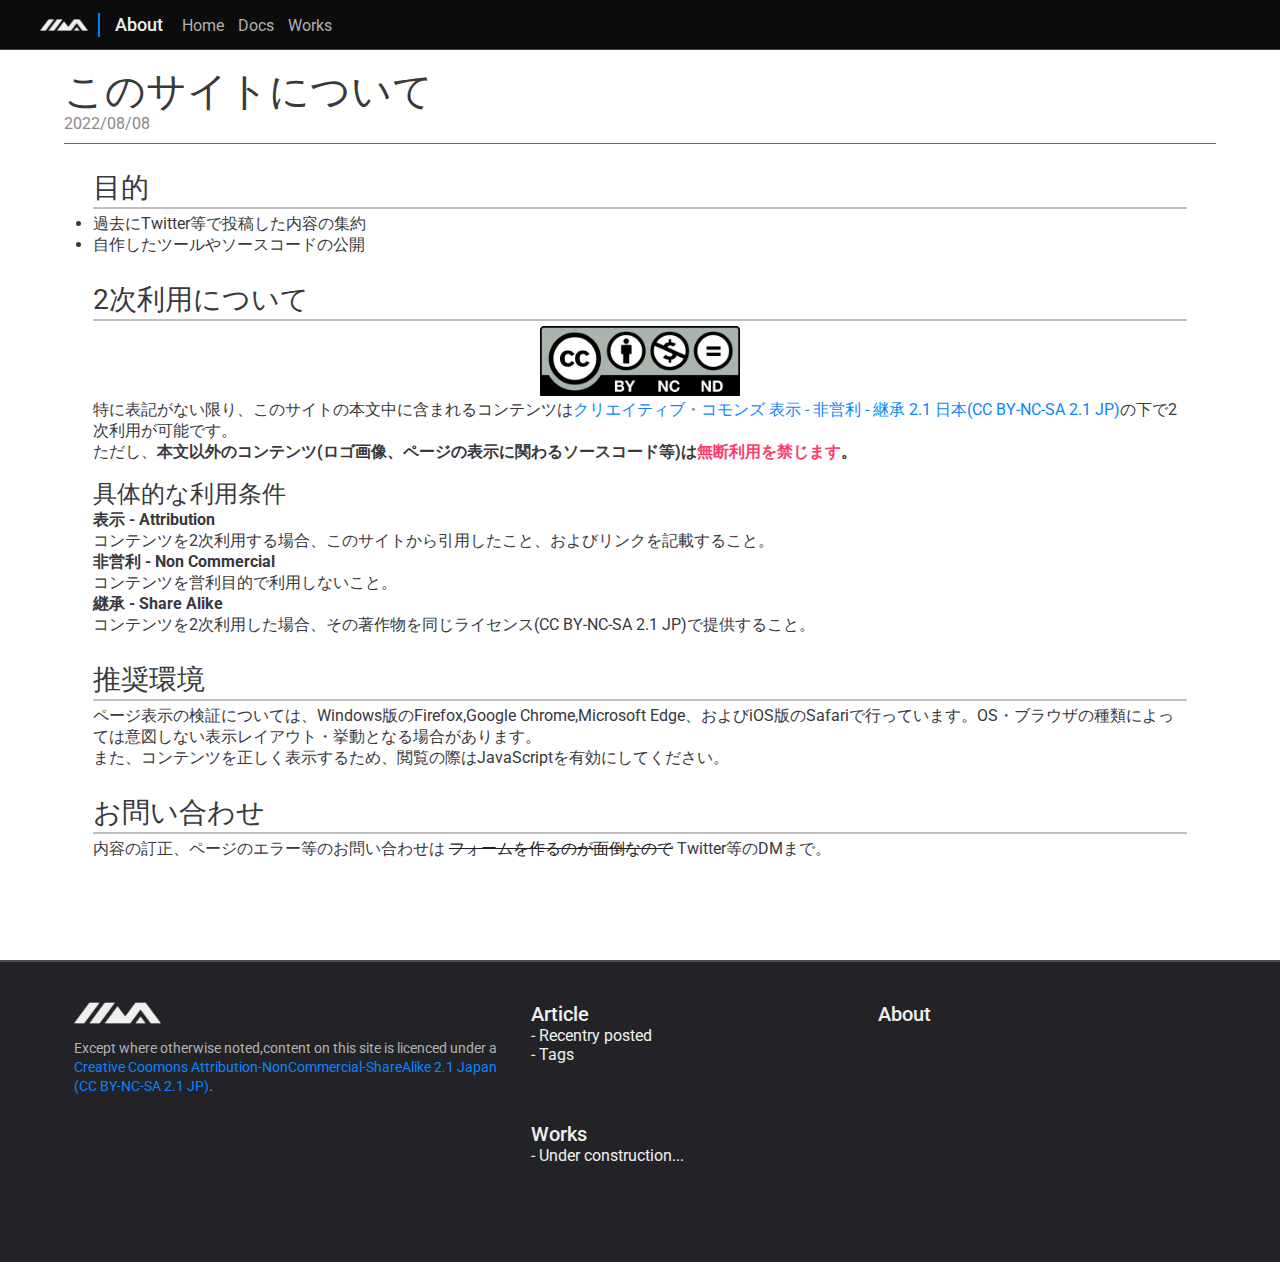
==== about.html @ caaeed4a "Add files via upload" ====
<!DOCTYPE html>
<html lang="ja-jp">
  <head>
    <meta charset="utf-8">
    <meta name="viewport" content="width=device-width, initial-scale=1.0">
    <title>About</title>
    <link rel="stylesheet" href="library/style_common.css">
    <link rel="apple-touch-icon" href="library/images/favicon/favicon144.png">
    <link rel="icon" href="library/images/favicon/favicon32.png">
    <script src="library/script_common.js"></script>
  </head>
  <body onload="common();">
    <div class="gnav">
      <a href="index.html">
        <img class="gnav_logo" src="library/images/logo_dark.png">
      </a>
      <div class="gnav_border"></div>
      <div id="gnav_menu">
        <span class="gnav_current">
          <a href="about.html">About</a>
        </span>
        <a href="index.html"><span class="gnav_menu_item">Home</span></a>
        <a href="document_index.html"><span class="gnav_menu_item">Docs</span></a>
        <a href="works_index.html"><span class="gnav_menu_item">Works</span></a>
      </div>
    </div>
    <div class="gnav_sp">
      <a href="index.html">
        <img class="gnav_logo_sp" src="library/images/logo_dark.png">
      </a>
      <span class="gnav_current_sp">
        <a href="about.html">About</a>
      </span>
      <input type="checkbox" id="gnav_menu_input_sp">
      <label class="gnav_menu_label_sp" for="gnav_menu_input_sp"></label>
      <label id="gnav_menu_sp_wrapper" for="gnav_menu_input_sp"></label>
      <div id="gnav_menu_sp">
        <div class="gnav_menu_item_sp"><a href="index.html"><span>Home</span></a></div>
        <div class="gnav_menu_item_sp"><a href="document_index.html"><span>Docs</span></a></div>
        <div class="gnav_menu_item_sp"><a href="works_index.html"><span>Works</span></a></div>
        <div class="gnav_menu_item_sp"><a href="about.html"><span>About</span></a></div>
      </div>
    </div>
    <div class="gnav_bottom"></div>
    <div class="cmain">
      <div class="ahead">
        <div>
          <span id="chead_title">このサイトについて</span>
        </div>
        <span id="ahead_updated">2022/08/08</span>
      </div>
      <div class="cmain_border"></div>
      <div id="cmain">
        <h3>目的</h3>
        <span><li>過去にTwitter等で投稿した内容の集約<br><li>自作したツールやソースコードの公開</span>
        <h3>2次利用について</h3>
        <div class="dmain_img">
          <img src="about/img1.png" style="max-width:200px;">
        </div>
        <span>特に表記がない限り、このサイトの本文中に含まれるコンテンツは<a href='https://creativecommons.org/licenses/by-nc-sa/2.1/jp/'>クリエイティブ・コモンズ 表示 - 非営利 - 継承 2.1 日本(CC BY-NC-SA 2.1 JP)</a>の下で2次利用が可能です。<br>ただし、<span style="font-weight:bold;">本文以外のコンテンツ(ロゴ画像、ページの表示に関わるソースコード等)は<span class="text_warn">無断利用を禁じます</span>。</span></span>
        <h4>具体的な利用条件</h4>
        <span><span style="font-weight:bold;">表示 - Attribution</span><br>コンテンツを2次利用する場合、このサイトから引用したこと、およびリンクを記載すること。<br><span style="font-weight:bold;">非営利 - Non Commercial</span><br>コンテンツを営利目的で利用しないこと。<br><span style="font-weight:bold;">継承 - Share Alike</span><br>コンテンツを2次利用した場合、その著作物を同じライセンス(CC BY-NC-SA 2.1 JP)で提供すること。</span>
        <h3>推奨環境</h3>
        <span>ページ表示の検証については、Windows版のFirefox,Google Chrome,Microsoft Edge、およびiOS版のSafariで行っています。OS・ブラウザの種類によっては意図しない表示レイアウト・挙動となる場合があります。<br>また、コンテンツを正しく表示するため、閲覧の際はJavaScriptを有効にしてください。</span>
        <h3>お問い合わせ</h3>
        <span>内容の訂正、ページのエラー等のお問い合わせは<del>フォームを作るのが面倒なので</del>Twitter等のDMまで。</span>
      </div>
    </div>
    <div class="gfoot">
      <div class="gfoot_inner">
        <div class="gfoot_left">
          <a href="index.html"><img class="gfoot_logo" src="library/images/logo_dark.png"></a><br>
          <span class="gfoot_rights">Except where otherwise noted,content on this site is licenced under a <a href='https://creativecommons.org/licenses/by-nc-sa/2.1/jp/'>Creative Coomons Attribution-NonCommercial-ShareAlike 2.1 Japan (CC BY-NC-SA 2.1 JP)</a>.</span>
        </div>
        <div class="gfoot_center">
          <div class="gfoot_upper">
            <span class="gfoot_menutitle">Article</span><br>
            <span class="gfoot_menucontent">- Recentry posted</span><br>
            <span class="gfoot_menucontent">- Tags</span>
          </div>
          <div class="gfoot_lower">
            <span class="gfoot_menutitle">Works</span><br>
            <span class="gfoot_menucontent">- Under construction...</span>
          </div>
        </div>
        <div class="gfoot_right">
          <div class="gfoot_upper">
            <span class="gfoot_menutitle">About</span><br>
          </div>
          <div class="gfoot_lower">
          </div>
        </div>
      </div>
    </div>
  </body>
</html>
---- library/style_common.css ----
/*
 * gnav:global_nav
 * lnav:local_nav
 * cmain:main_contents
 * ahead:article header
 * dmain:article main contents
 */
@import url('https://fonts.googleapis.com/css2?family=Roboto:wght@400;500&display=swap');
@import url('https://fonts.googleapis.com/css2?family=IBM+Plex+Sans:ital,wght@1,300&display=swap');
:root{
  --d18181alffffff: #ffffff;
  --dffffffl38383d: #38383d;
  --d303030ld0d0d0: #d0d0d0;
  --db0b0b0l404040: #404040;
  --de0e0e0l202020: #202020;
  --df0f0f0l101010: #101010;
  --dffffffl000000: #000000;
  --d404040lc0c0c0: #c0c0c0;
  --d232327lf9f9fa: #f9f9fa;
  --db1b1b3l38383d: #38383d;
  --d939395l737373: #737373;
  --d75aeffl0074e8: #0074e8;
  --d709affl003eaa: #003eaa;
  --d86de74l058b00: #058b00;
  --dff7de9ldd00a9: #dd00a9;
  --db98effl8000d7: #8000d7;
  --dffb3d2la4000f: #a4000f;
  --d4b2f36lfbf2f5: #fbf2f5;
  --d743e4dlf8d5db: #f8d5db;
  --dff3b6bld70022: #d70022;
  --d42381elfffbd6: #fffbd6;
  --dfce2a1l715100: #715100;
  --d56562elf4e89a: #f4e89a;
  --dd7b600lbe9b00: #be9b00;
}
@media (prefers-color-scheme: dark) {
  :root {
    --d18181alffffff: #18181a;
    --dffffffl38383d: #ffffff;
    --d303030ld0d0d0: #303030;
    --db0b0b0l404040: #b0b0b0;
    --de0e0e0l202020: #e0e0e0;
    --df0f0f0l101010: #f0f0f0;
    --dffffffl000000: #ffffff;
    --d404040lc0c0c0: #404040;
    --d232327lf9f9fa: #232327;
    --db1b1b3l38383d: #b1b1b3;
    --d939395l737373: #939395;
    --d75aeffl0074e8: #75aeff;
    --d709affl003eaa: #709aff;
    --d86de74l058b00: #86de74;
    --dff7de9ldd00a9: #ff7de9;
    --db98effl8000d7: #db98ef;
    --dffb3d2la4000f: #ffb3d2;
    --d4b2f36lfbf2f5: #4b2f36;
    --d743e4dlf8d5db: #743e4d;
    --dff3b6bld70022: #ff3b6b;
    --d42381elfffbd6: #42381e;
    --dfce2a1l715100: #fce2a1;
    --d56562elf4e89a: #56562e;
    --dd7b600lbe9b00: #d7b600;
  }
}
body{
  background-color: var(--d18181alffffff);
  color: var(--dffffffl38383d);
  font-family: 'Roboto','Hiragino Kaku Gothic ProN','Meiryo',sans-serif;
  margin: 0;
  padding: 0;
}
a{
  color: #0a84ff;
  text-decoration: none;
}
del {
  color: var(--de0e0e0l202020);
  margin: 0 4px;
}
p{
  line-height: 28px;
  margin: 2px 0 10px 0;
}
h4{
  font-size: 24px;
  font-weight: 500;
  margin: 5px 0 0 0;
  padding: 10px 0 0 0;
}
h3{
  border-bottom: 2px solid var(--d404040lc0c0c0);
  font-size: 28px;
  font-weight: normal;
  margin: 25px 0 5px 0;
}
iframe{
  background-color: var(--d232327lf9f9fa);
  border: 1px solid var(--d404040lc0c0c0);
  height: 200px;
  overflow: auto;
  width: 100%;
}
input[type='button']{
  background-color: var(--d232327lf9f9fa);
  border: 2px solid #0a84ff;
  border-radius: 4px;
  color: var(--df0f0f0l101010);
  font-size: 16px;
  margin: 2px;
}
input[type='text']{
  background-color: var(--d232327lf9f9fa);
  border: none;
  border-bottom: 2px solid #0a84ff;
  color: var(--df0f0f0l101010);
  font-size: 16px;
  height: 30px;
  margin: 6px 4px 4px 4px;
  min-width: 200px;
  padding: 0;
}
sup{
  color: var(--db0b0b0l404040);
  line-height: 0.75;
}
table{
  border: 1px solid #000000;
  border-collapse: collapse;
  margin: 0;
  padding: 0;
  width: 100%;
}
textarea{
  background-color: var(--d232327lf9f9fa);
  border: 1px solid #0a84ff;
  color: #f0f0f0;
  font-size: 16px;
}
select{
  background-color: var(--d232327lf9f9fa);
  border: none;
  border-bottom: 1px solid #0a84ff;
  color: #f0f0f0;
  font-size: 16px;
  height: 30px;
  margin: 6px 4px 4px 4px;
  min-width: 200px;
}
pre{
  background-color: var(--d232327lf9f9fa);
  border: 1px solid #38383d;
  margin: 2px 0 10px 0;
  overflow: auto;
  padding: 8px;
}
code{
  color: var(--db1b1b3l38383d);
  font-family: 'Menlo','Consolas','Courier','Courier New';
}
th{
  border-bottom: 1px solid #0080ff;
  background-color: #000000;
  color: #ffffff;
  font-weight: normal;
  margin: 0;
  padding: 0 5px;
}
td{
  margin: 0;
  padding: 0 5px;
/*white-space: nowrap;*/
  word-break: break-all;
}
.text_warn{
  color: #ff3b6b;
}
.hidden{
  display: none;
}
.no_scroll{
  overflow-y: hidden;
}
.td_light{
  background-color: var(--d303030ld0d0d0);
}
.gnav{
  align-items: center;
  background-color: #0c0c0c;
  display:flex;
  height: 49px;
  width: 100%;
}
.gnav > a{
  display: flex;
  height: 100%;
  text-decoration: none;
}
.gnav_sp{
  display: none;
}
.gnav_border{
  background-color: #0080ff;
  height: 24px;
  width: 2px;
}
.gnav_bottom{
  background-color: #404040;
  width: 100%;
  height: 1px;
}
.gnav_current{
  color: #f0f0f0;
  font-size: 18px;
  font-weight:500;
  margin: auto;
  padding: 0 10px 0 5px;
}
.gnav_current > a{
  color: inherit;
}
.gnav_current_sp > a{
  color: inherit;
}
.gnav_logo{
  height: 12px;
  margin: auto;
  padding: 12px 10px 12px 40px;
}
#gnav_menu{
  font-size: 16px;
  padding-left: 10px;
}
.gnav_menu_item{
  color: #b0b0b0;
  font-size: 16px;
  text-decoration: none !important;
  margin: 0 5px;
}
.gnav_menu_item:hover{
  border-bottom: 2px solid #4e4e52;
}
.gfoot{
  background-color: #232327;
  border-top: 2px solid #4c4c4e;
  color: #f0f0f0;
  margin-top: 100px;
  min-height: 300px;
  width: 100%;
}
.gfoot_inner{
  display: flex;
  margin: 40px 5% 20px 5%;
  width: 90%;
}
.gfoot_left{
  display: block;
  margin: 0 10px;
  min-height: 240px;
  width: 40%;
}
.gfoot_center{
  display: block;
  margin: 0 10px;
  min-height: 240px;
  width: 30%;
}
.gfoot_right{
  margin: 0 10px;
  min-height: 240px;
  width: 30%;
}
.gfoot_upper{
  height: 50%;
}
.gfoot_lower{
  height: 50%;
}
.gfoot_logo{
  margin-bottom: 10px;
  width: 20%;
}
.gfoot_menutitle{
  font-size: 20px;
  font-weight: 500;
}
.gfoot_menutitle > a{
  color: inherit;
}
.gfoot_gfoot_menucontent{
  font-size: 14px;
}
.gfoot_rights{
  color: #b1b1b3;
  font-size: 14px;
}
.lnav{
  align-items: center;
  display:flex;
  height: 39px;
  width: 100%;
}
#lnav_menu{
  font-size: 16px;
  padding-left: 40px;
}
.lnav_menu_item{
  align-items: center;
  background-color: #404040;
  border: 1px solid #808080;
  border-radius: 12px;
  color: #ffffff;
  display: inline-flex;
  font-size: 16px;
  height: 24px;
  margin: 0 5px 0 0;
  padding: 0 10px;
}
.lnav_selected{
  background-color: #ffffff;
  border: 1px solid #ffffff;
  color: #000000;
}
.cmain{
  display: block;
  padding-left: 5%;
  padding-right: 5%;
  width: 90%;
}
.cmain_border{
  background-color: #0080ff;
  height: 1px;
  margin: 10px 0;
  width: 100%;
}
.ahead{
  align-items: flex-end;
  display: block;
  margin-top: 20px;
}
#chead_title{
  display: block;
  font-size: 40px;
  line-height: 1.1;
}
#chead_description{
  color: #878789;
  display: block;
  font-size: 20px;
}
#ahead_updated{
  color: #878789;
  font-size: 16px;
}
#cmain{
  display: block;
  padding-left: 2.5%;
  padding-right: 2.5%;
  width: 95%;
}
.index_head{
  display: block;
  padding-left: 5%;
  padding-right: 5%;
  width: 90%;
}
.index_title_img{
  padding: 20px 0;
}
.index_title_img > img{
  padding: 0 10%;
  width: 80%;
}
.index_title_img > span{
  color: var(--df0f0f0l101010);
  display: inline-block;
  font-family: 'IBM Plex Sans';
  font-size: 16px;
  padding: 0 10%;
  text-align: center;
  width: 80%;
}
.index_update{
  padding: 0 5%;
  width: 90%;
}
.index_update_table{
  padding: 0 5%;
  width: 90%;
}
.index_update_tr{
  display: table;
  border-bottom: 1px solid #404040;
  height: 20px;
  padding: 5px 0;
  margin: 10px 0;
  width: 100%;
}
.index_update_tr > a > span{
  display: inline-block;
}
.index_update_td0,.index_update_td9{
  background-color: #86de74;
  border-radius: 3px;
  color: #000;
  font-weight: 500;
  margin: 2px;
  text-align: center;
  width: 75px;
}
.index_update_td1{
  color: var(--df0f0f0l101010);
  margin: 2px;
  width: 100px;
}
.index_update_td2{
  color: var(--df0f0f0l101010);
  margin: 2px;
  line-height: 1.2;
}
.index_update_td3{
  color: var(--db0b0b0l404040);
  float: right;
  margin: 2px;
}
.index_update > h3{
  font-family: 'IBM Plex Sans';
  font-size: 32px;
  font-weight: 600;
}
.dmain > p{
  font-size: 16px;
  line-height: 1.25;
}
.dmain_img{
  text-align: center;
  width: 100%;
}
.dmain_img > img{
  max-height: 400px;
  max-width: 50%;
}
.dmain_img > sup{
  color: var(--dffffffl000000;);
}
.dmain_table{
  margin: 0 15%;
  width: 70%;
}
.code_prev_comment{
  color: var(--d939395l737373);
  font-style: italic;
}
.code_prev_bl{
  color: var(--d75aeffl0074e8);
}
.code_prev_db{
  color: var(--d709affl003eaa);
}
.code_prev_gr{
  color: var(--d86de74l058b00);
}
.code_prev_pi{
  color: var(--dff7de9ldd00a9);
}
.code_prev_pu{
  color: var(--db98effl8000d7);
}
.code_prev_matched{
  background-color: #4e4b1e;
  text-decoration: underline;
  text-decoration-color: #be9b00;
  text-underline-offset: 3px;
}
.info_CC{
  background-color: var(--d232327lf9f9fa);
  border: 1px solid #4c4c4e;
  border-left: 4px solid #0080ff;
  border-radius: 4px;
  padding: 10px;

}
.info_notice{
  background-color: var(--d232327lf9f9fa);
  border: 1px solid #4c4c4e;
  border-left: 4px solid #0080ff;
  border-radius: 4px;
  padding: 10px;
}
.info_warn{
  color: var(--dfce2a1l715100);
  background-color: var(--d42381elfffbd6);
  border: 1px solid var(--d56562elf4e89a);
  border-left: 4px solid var(--dd7b600lbe9b00);
  border-radius: 4px;
  padding: 10px;
}
.info_warn2{
  color: var(--dffb3d2la4000f);
  background-color: var(--d4b2f36lfbf2f5);
  border: 1px solid var(--d743e4dlf8d5db);
  border-left: 4px solid var(--dff3b6bld70022);
  border-radius: 4px;
  padding: 10px;
}
@media (max-width: 1200px){
  .dmain_table{
    width: 80%;
    margin: 0 10%;
    overflow: auto;
  }
  .index_title_img > img{
    width: 90%;
    padding: 0 5%;
  }
  .index_title_img > span{
    width: 90%;
    padding: 0 5%;
  }
  .index_update{
    width: 90%;
    padding: 0 5%;
  }
  .index_update_td2{
    display: block !important;
    font-size: 18px;
  }
  .index_update_td9{
    display: none !important;
  }
}
@media (max-width: 600px){
  h3{
    font-size: 24px;
  }
  h4{
    font-size: 20px;
  }
  td{
/*
    word-break: unset;
    word-wrap: unset;
*/
  }
  .gnav{
    display: none;
  }
  .gnav_sp{
    align-items: center;
    background-color: #0c0c0c;
    display: flex;
    height: 49px;
    width: 100%;
  }
  .gnav_sp > a{
    position: absolute;
    display: flex;
    text-decoration: none;
  }
  .gnav_current_sp{
    text-align: center;
    font-size: 18px;
    color: #f0f0f0;
    width: 100%;
  }
  .gnav_logo_sp{
    height: 12px;
    padding: 12px 0 12px 12px;
    margin: auto;
  }
  #gnav_menu_sp{
    display: none;
  }
  #gnav_menu_input_sp{
    display: none;
  }
  #gnav_menu_sp_wrapper{
    display: none;
  }
  .gnav_menu_sp_visible{
    display: block !important;
    position: absolute;
    width: 100%;
    top: 50px;
    left: 0px;
    background-color: #0c0c0c;
    border-bottom: 1px solid #404040;
  }
  .gnav_menu_sp_wrapper_visible{
    display: block !important;
    position: absolute;
    width: 100%;
    height: 100%;
    top: 50px;
    left: 0px;
    background-color: #000000;
    opacity: 0.5;
  }
  .gnav_menu_label_sp{
    position: absolute;
    left: calc(100% - 37px);
    width: 24px;
    height: 24px;
    background-image: url('images/nav_sp.png');
    background-size: cover;
  }
  .gnav_menu_item_sp{
    color: #f0f0f0;
    height: 50px;
    border-bottom: 1px solid #202020;
  }
  .gnav_menu_item_sp > a > span{
    display: block;
    font-size: 18px;
    height: 18px;
    padding: 16px;
    color: #f0f0f0;
  }
  .gfoot{
    width: 100%;
    margin-top: 100px;
    border-top: 2px solid #4c4c4e;
    background-color: #232327;
    min-height: unset;
    color: #f0f0f0;
  }
  .gfoot_inner{
    display: block;
    width: 90%;
    margin: 40px 5% 0 5%;
  }
  .gfoot_left{
    margin: 0;
    display: block;
    width: 100%;
    min-height: unset;
    padding-bottom: 10px;
  }
  .gfoot_center{
    display: none;
  }
  .gfoot_right{
    display: none;
  }
  #chead_title{
    font-size: 30px;
  }
  .index_head{
    width: 100%;
    display: block;
    padding: 0;
  }
  .index_title_img{
    padding: 0 0 20px 0;
  }
  .index_title_img > img{
    width: 100%;
    padding: 0;
  }
  .index_title_img > span{
    width: 100%;
    padding: 0;
  }
  .index_update{
    width: 100%;
    padding: 0;
  }
  .index_update_td2{
    display: block !important;
    font-size: 20px;
  }
  .dmain_img > img{
    max-width: 90%;
  }
  .dmain_table{
    width: 90%;
    margin: 0 5%;
    overflow: auto;
  }
}
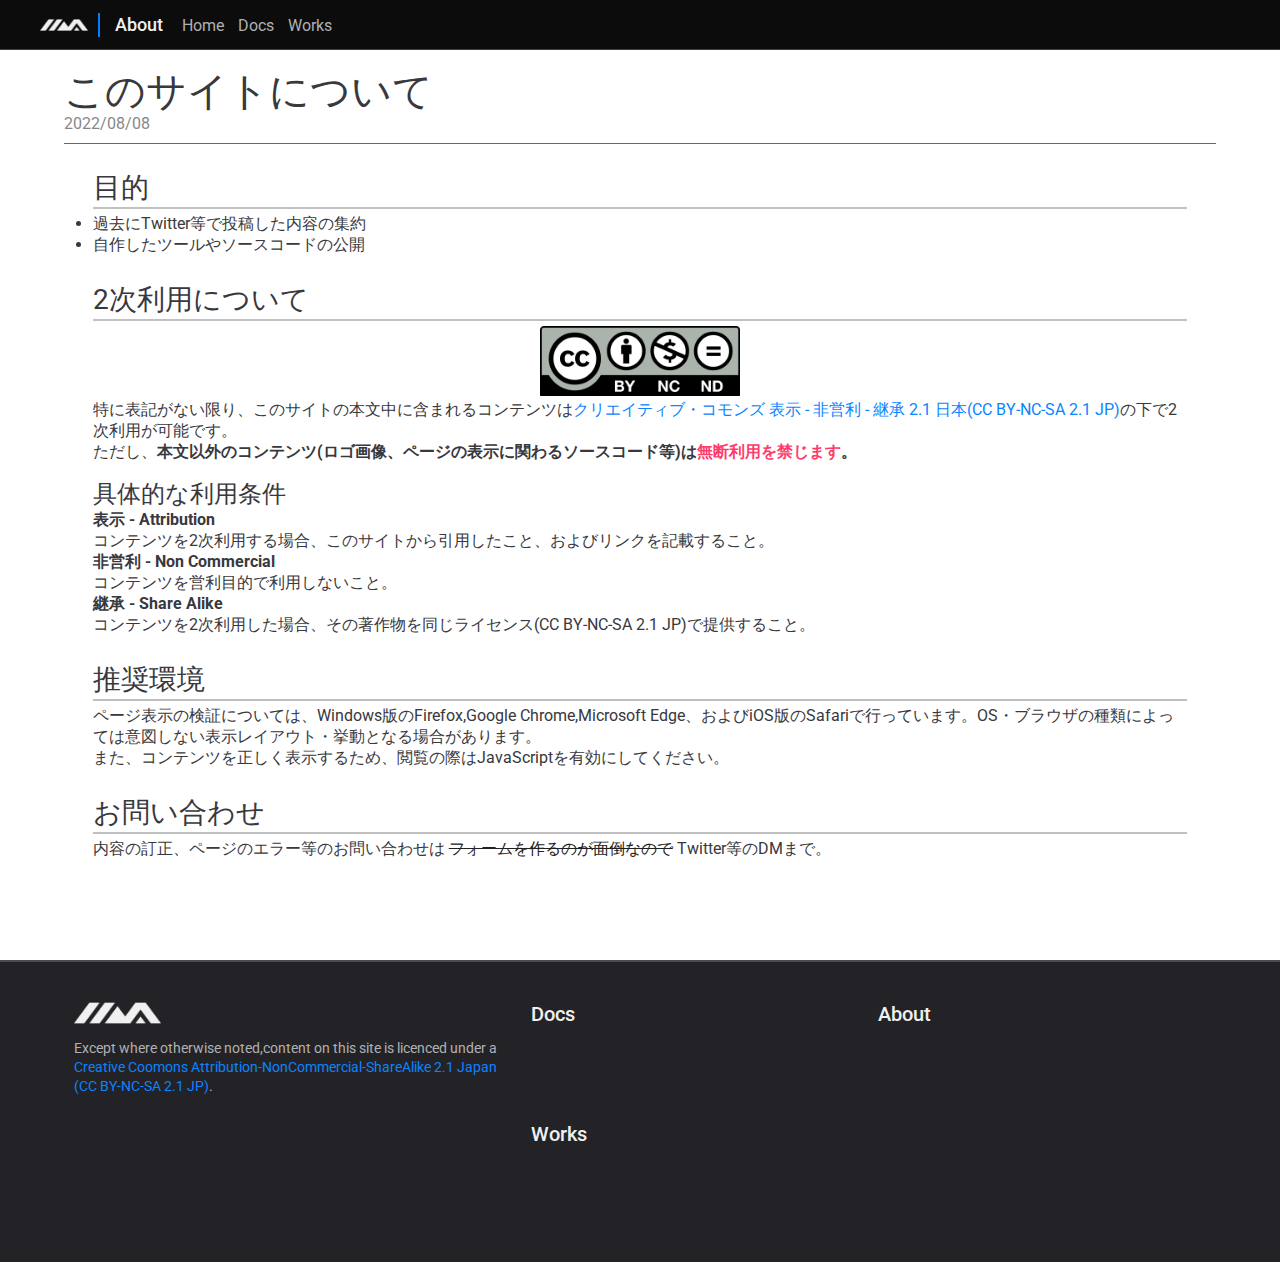
==== commit a790572b: "Update about.html" ====
--- a/about.html
+++ b/about.html
@@ -74,18 +74,15 @@
         </div>
         <div class="gfoot_center">
           <div class="gfoot_upper">
-            <span class="gfoot_menutitle">Article</span><br>
-            <span class="gfoot_menucontent">- Recentry posted</span><br>
-            <span class="gfoot_menucontent">- Tags</span>
+            <span class="gfoot_menutitle"><a href="document_index.html">Docs</a></span><br>
           </div>
           <div class="gfoot_lower">
-            <span class="gfoot_menutitle">Works</span><br>
-            <span class="gfoot_menucontent">- Under construction...</span>
+            <span class="gfoot_menutitle"><a href="works_index.html">Works</a></span><br>
           </div>
         </div>
         <div class="gfoot_right">
           <div class="gfoot_upper">
-            <span class="gfoot_menutitle">About</span><br>
+            <span class="gfoot_menutitle"><a href="about.html">About</a></span><br>
           </div>
           <div class="gfoot_lower">
           </div>
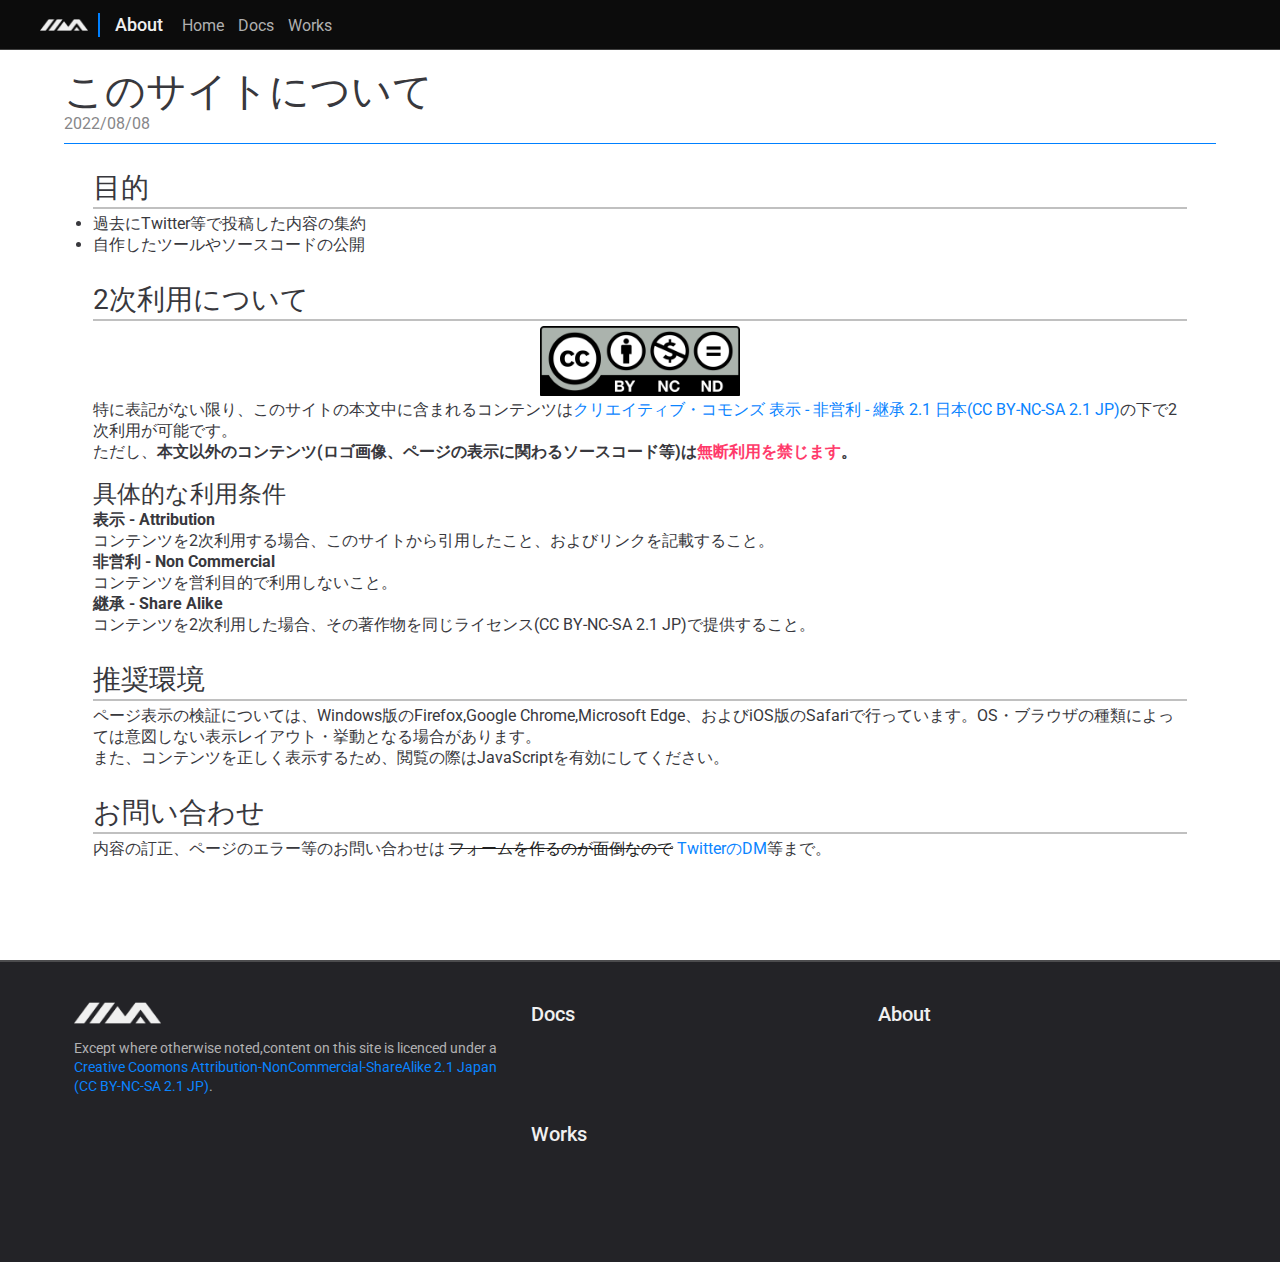
==== commit feb2c5d2: "Update about.html" ====
--- a/about.html
+++ b/about.html
@@ -57,20 +57,20 @@
         <div class="dmain_img">
           <img src="about/img1.png" style="max-width:200px;">
         </div>
-        <span>特に表記がない限り、このサイトの本文中に含まれるコンテンツは<a href='https://creativecommons.org/licenses/by-nc-sa/2.1/jp/'>クリエイティブ・コモンズ 表示 - 非営利 - 継承 2.1 日本(CC BY-NC-SA 2.1 JP)</a>の下で2次利用が可能です。<br>ただし、<span style="font-weight:bold;">本文以外のコンテンツ(ロゴ画像、ページの表示に関わるソースコード等)は<span class="text_warn">無断利用を禁じます</span>。</span></span>
+        <span>特に表記がない限り、このサイトの本文中に含まれるコンテンツは<a href='https://creativecommons.org/licenses/by-nc-sa/2.1/jp/' target='_blank' rel='noopener noreferrer'>クリエイティブ・コモンズ 表示 - 非営利 - 継承 2.1 日本(CC BY-NC-SA 2.1 JP)</a>の下で2次利用が可能です。<br>ただし、<span style="font-weight:bold;">本文以外のコンテンツ(ロゴ画像、ページの表示に関わるソースコード等)は<span class="text_warn">無断利用を禁じます</span>。</span></span>
         <h4>具体的な利用条件</h4>
         <span><span style="font-weight:bold;">表示 - Attribution</span><br>コンテンツを2次利用する場合、このサイトから引用したこと、およびリンクを記載すること。<br><span style="font-weight:bold;">非営利 - Non Commercial</span><br>コンテンツを営利目的で利用しないこと。<br><span style="font-weight:bold;">継承 - Share Alike</span><br>コンテンツを2次利用した場合、その著作物を同じライセンス(CC BY-NC-SA 2.1 JP)で提供すること。</span>
         <h3>推奨環境</h3>
         <span>ページ表示の検証については、Windows版のFirefox,Google Chrome,Microsoft Edge、およびiOS版のSafariで行っています。OS・ブラウザの種類によっては意図しない表示レイアウト・挙動となる場合があります。<br>また、コンテンツを正しく表示するため、閲覧の際はJavaScriptを有効にしてください。</span>
         <h3>お問い合わせ</h3>
-        <span>内容の訂正、ページのエラー等のお問い合わせは<del>フォームを作るのが面倒なので</del>Twitter等のDMまで。</span>
+        <span>内容の訂正、ページのエラー等のお問い合わせは<del>フォームを作るのが面倒なので</del><a href='https://twitter.com/messages/compose?recipient_id=1208638756623769600' target='_blank' rel='noopener noreferrer'>TwitterのDM</a>等まで。</span>
       </div>
     </div>
     <div class="gfoot">
       <div class="gfoot_inner">
         <div class="gfoot_left">
           <a href="index.html"><img class="gfoot_logo" src="library/images/logo_dark.png"></a><br>
-          <span class="gfoot_rights">Except where otherwise noted,content on this site is licenced under a <a href='https://creativecommons.org/licenses/by-nc-sa/2.1/jp/'>Creative Coomons Attribution-NonCommercial-ShareAlike 2.1 Japan (CC BY-NC-SA 2.1 JP)</a>.</span>
+          <span class="gfoot_rights">Except where otherwise noted,content on this site is licenced under a <a href='https://creativecommons.org/licenses/by-nc-sa/2.1/jp/' target='_blank' rel='noopener noreferrer'>Creative Coomons Attribution-NonCommercial-ShareAlike 2.1 Japan (CC BY-NC-SA 2.1 JP)</a>.</span>
         </div>
         <div class="gfoot_center">
           <div class="gfoot_upper">
--- a/library/style_common.css
+++ b/library/style_common.css
@@ -5,8 +5,8 @@
  * ahead:article header
  * dmain:article main contents
  */
-@import url('https://fonts.googleapis.com/css2?family=Roboto:wght@400;500&display=swap');
-@import url('https://fonts.googleapis.com/css2?family=IBM+Plex+Sans:ital,wght@1,300&display=swap');
+@import url('//fonts.googleapis.com/css2?family=Roboto:wght@400;500&display=swap');
+@import url('//fonts.googleapis.com/css2?family=IBM+Plex+Sans:ital,wght@1,300&display=swap');
 :root{
   --d18181alffffff: #ffffff;
   --dffffffl38383d: #38383d;
@@ -61,10 +61,13 @@
     --dd7b600lbe9b00: #d7b600;
   }
 }
+html{
+  overflow: auto;
+}
 body{
   background-color: var(--d18181alffffff);
   color: var(--dffffffl38383d);
-  font-family: 'Roboto','Hiragino Kaku Gothic ProN','Meiryo',sans-serif;
+  font-family: 'Roboto','San Francisco','Hiragino Kaku Gothic ProN','Meiryo',sans-serif;
   margin: 0;
   padding: 0;
 }
@@ -178,6 +181,7 @@
 }
 .no_scroll{
   overflow-y: hidden;
+  position: relative;
 }
 .td_light{
   background-color: var(--d303030ld0d0d0);
@@ -372,8 +376,9 @@
 .index_title_img > span{
   color: var(--df0f0f0l101010);
   display: inline-block;
-  font-family: 'IBM Plex Sans';
-  font-size: 16px;
+  font-family: 'IBM Plex Sans','Roboto','San Francisco',sans-serif;
+  font-size: 16px;
+  font-style: italic;
   padding: 0 10%;
   text-align: center;
   width: 80%;
@@ -422,9 +427,10 @@
   margin: 2px;
 }
 .index_update > h3{
-  font-family: 'IBM Plex Sans';
+  font-family: 'IBM Plex Sans','Roboto','San Francisco',sans-serif;
   font-size: 32px;
-  font-weight: 600;
+  font-style: italic;
+  font-weight: 500;
 }
 .dmain > p{
   font-size: 16px;
@@ -528,6 +534,9 @@
   }
 }
 @media (max-width: 600px){
+  body{
+    font-size: 14px;
+  }
   h3{
     font-size: 24px;
   }
@@ -641,7 +650,7 @@
     display: none;
   }
   #chead_title{
-    font-size: 30px;
+    font-size: 28px;
   }
   .index_head{
     width: 100%;
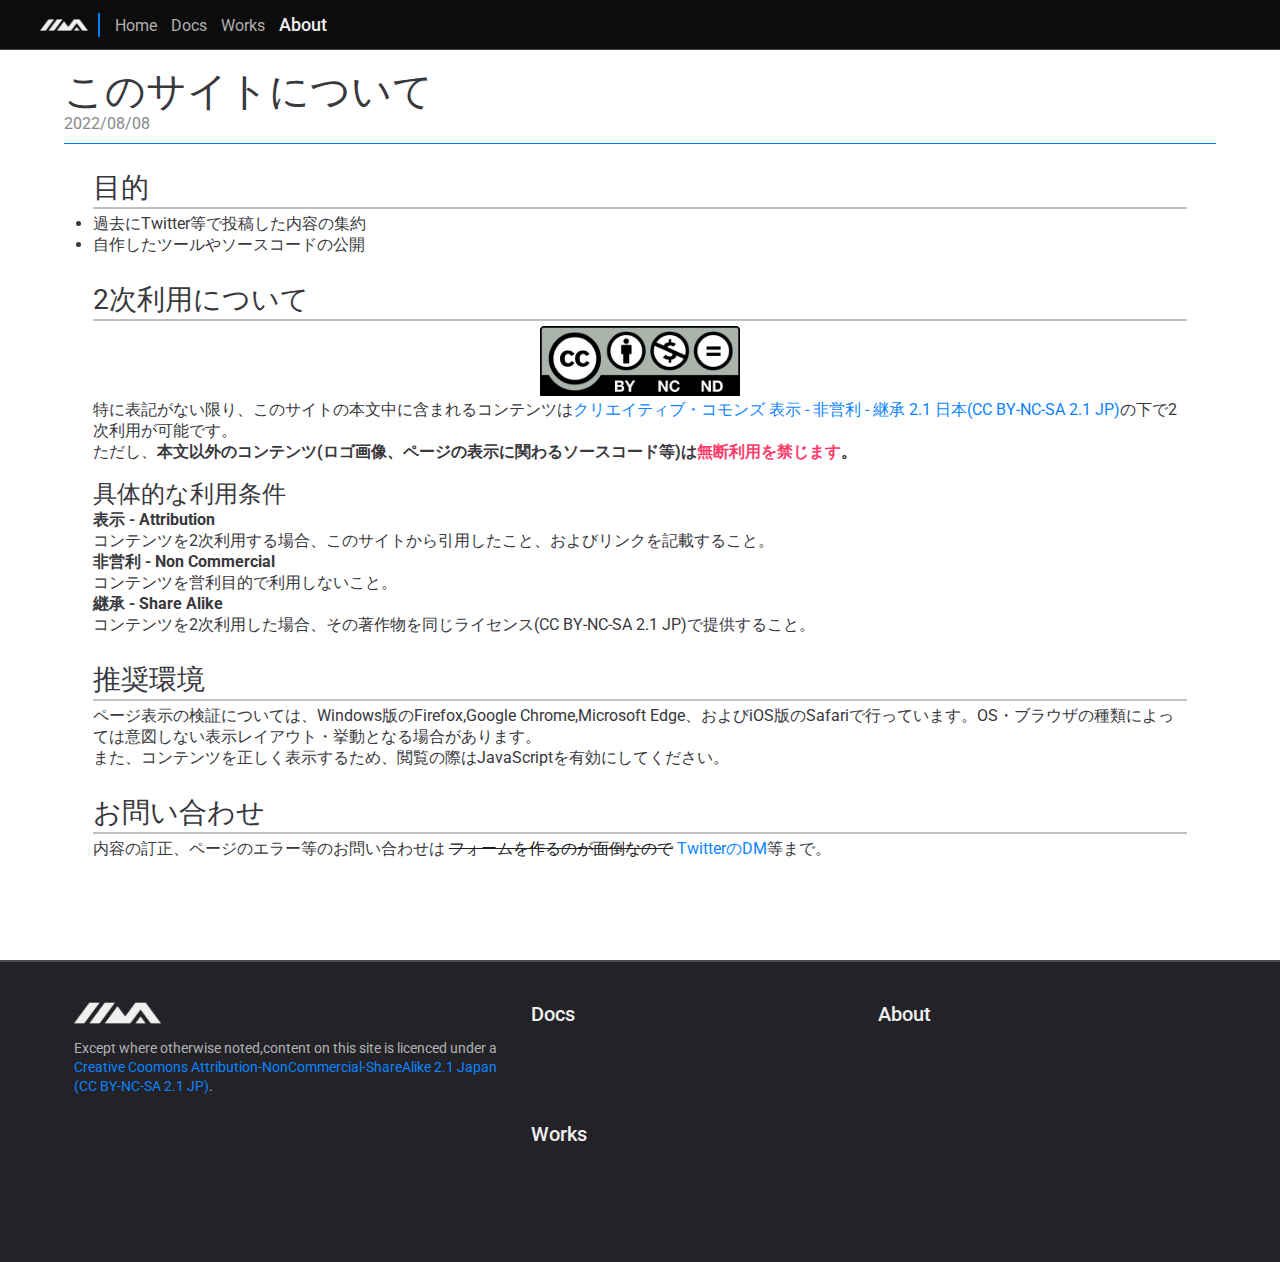
==== commit c24633bb: "Update about.html" ====
--- a/about.html
+++ b/about.html
@@ -16,12 +16,12 @@
       </a>
       <div class="gnav_border"></div>
       <div id="gnav_menu">
+        <a href="index.html"><span class="gnav_menu_item">Home</span></a>
+        <a href="document_index.html"><span class="gnav_menu_item">Docs</span></a>
+        <a href="works_index.html"><span class="gnav_menu_item">Works</span></a>
         <span class="gnav_current">
           <a href="about.html">About</a>
         </span>
-        <a href="index.html"><span class="gnav_menu_item">Home</span></a>
-        <a href="document_index.html"><span class="gnav_menu_item">Docs</span></a>
-        <a href="works_index.html"><span class="gnav_menu_item">Works</span></a>
       </div>
     </div>
     <div class="gnav_sp">
--- a/library/style_common.css
+++ b/library/style_common.css
@@ -1,3 +1,8 @@
+/*
+ * style_common.css
+ * date: 2022-09-28
+ * (c)2022 vsvw All Rights Reserved.
+ */
 /*
  * gnav:global_nav
  * lnav:local_nav
@@ -5,8 +10,8 @@
  * ahead:article header
  * dmain:article main contents
  */
-@import url('//fonts.googleapis.com/css2?family=Roboto:wght@400;500&display=swap');
-@import url('//fonts.googleapis.com/css2?family=IBM+Plex+Sans:ital,wght@1,300&display=swap');
+@import url('https://fonts.googleapis.com/css2?family=Roboto:wght@400;500&display=swap');
+@import url('https://fonts.googleapis.com/css2?family=IBM+Plex+Sans:ital,wght@1,300&display=swap');
 :root{
   --d18181alffffff: #ffffff;
   --dffffffl38383d: #38383d;
@@ -32,6 +37,9 @@
   --dfce2a1l715100: #715100;
   --d56562elf4e89a: #f4e89a;
   --dd7b600lbe9b00: #be9b00;
+  --d4e4e52lbebec0: #bebec0;
+  --db9b9bal38383a: #38383a;
+  --d0c0c0dlf9f9fa: #f9f9fa;
 }
 @media (prefers-color-scheme: dark) {
   :root {
@@ -59,6 +67,9 @@
     --dfce2a1l715100: #fce2a1;
     --d56562elf4e89a: #56562e;
     --dd7b600lbe9b00: #d7b600;
+    --d4e4e52lbebec0: #4e4e52;
+    --db9b9bal38383a: #b9b9ba;
+    --d0c0c0dlf9f9fa: #0c0c0d
   }
 }
 html{
@@ -70,6 +81,7 @@
   font-family: 'Roboto','San Francisco','Hiragino Kaku Gothic ProN','Meiryo',sans-serif;
   margin: 0;
   padding: 0;
+  -webkit-text-size-adjust: 100%;
 }
 a{
   color: #0a84ff;
@@ -103,12 +115,46 @@
   width: 100%;
 }
 input[type='button']{
-  background-color: var(--d232327lf9f9fa);
+  background-color: var(--d0c0c0dlf9f9fa);
   border: 2px solid #0a84ff;
   border-radius: 4px;
   color: var(--df0f0f0l101010);
   font-size: 16px;
   margin: 2px;
+}
+input[type='button']:hover{
+  background-color: var(--d232327lf9f9fa);
+  color: var(--db9b9bal38383a);
+}
+input[type='button']:disabled{
+  border: 2px solid var(--d4e4e52lbebec0);
+  color: var(--db9b9bal38383a);
+}
+input[type='color']{
+  background-color: var(--d232327lf9f9fa);
+  border: none;
+  border-radius: 4px;
+  color: var(--df0f0f0l101010);
+  font-size: 16px;
+  height: 30px;
+  margin: 2px;
+  width: 30px;
+}
+input[type='file']{
+  display:none;
+}
+.dummy_file{
+  background-color: var(--d0c0c0dlf9f9fa);
+  border: 2px solid #0a84ff;
+  border-radius: 4px;
+  color: var(--df0f0f0l101010);
+  font-size: 16px;
+  margin: 2px;
+  padding: 3px;
+}
+.dummy_file:hover{
+  background-color: var(--d232327lf9f9fa);
+  color: var(--db9b9bal38383a);
 }
 input[type='text']{
   background-color: var(--d232327lf9f9fa);
@@ -135,8 +181,9 @@
 textarea{
   background-color: var(--d232327lf9f9fa);
   border: 1px solid #0a84ff;
-  color: #f0f0f0;
-  font-size: 16px;
+  color: var(--df0f0f0l101010);
+  font-size: 16px;
+  width: 100%;
 }
 select{
   background-color: var(--d232327lf9f9fa);
@@ -216,7 +263,7 @@
   font-size: 18px;
   font-weight:500;
   margin: auto;
-  padding: 0 10px 0 5px;
+  padding: 0 5px;
 }
 .gnav_current > a{
   color: inherit;
@@ -489,6 +536,7 @@
   border: 1px solid #4c4c4e;
   border-left: 4px solid #0080ff;
   border-radius: 4px;
+  margin: 2px 0 10px 0;
   padding: 10px;
 }
 .info_warn{
@@ -497,6 +545,7 @@
   border: 1px solid var(--d56562elf4e89a);
   border-left: 4px solid var(--dd7b600lbe9b00);
   border-radius: 4px;
+  margin: 2px 0 10px 0;
   padding: 10px;
 }
 .info_warn2{
@@ -505,6 +554,7 @@
   border: 1px solid var(--d743e4dlf8d5db);
   border-left: 4px solid var(--dff3b6bld70022);
   border-radius: 4px;
+  margin: 2px 0 10px 0;
   padding: 10px;
 }
 @media (max-width: 1200px){
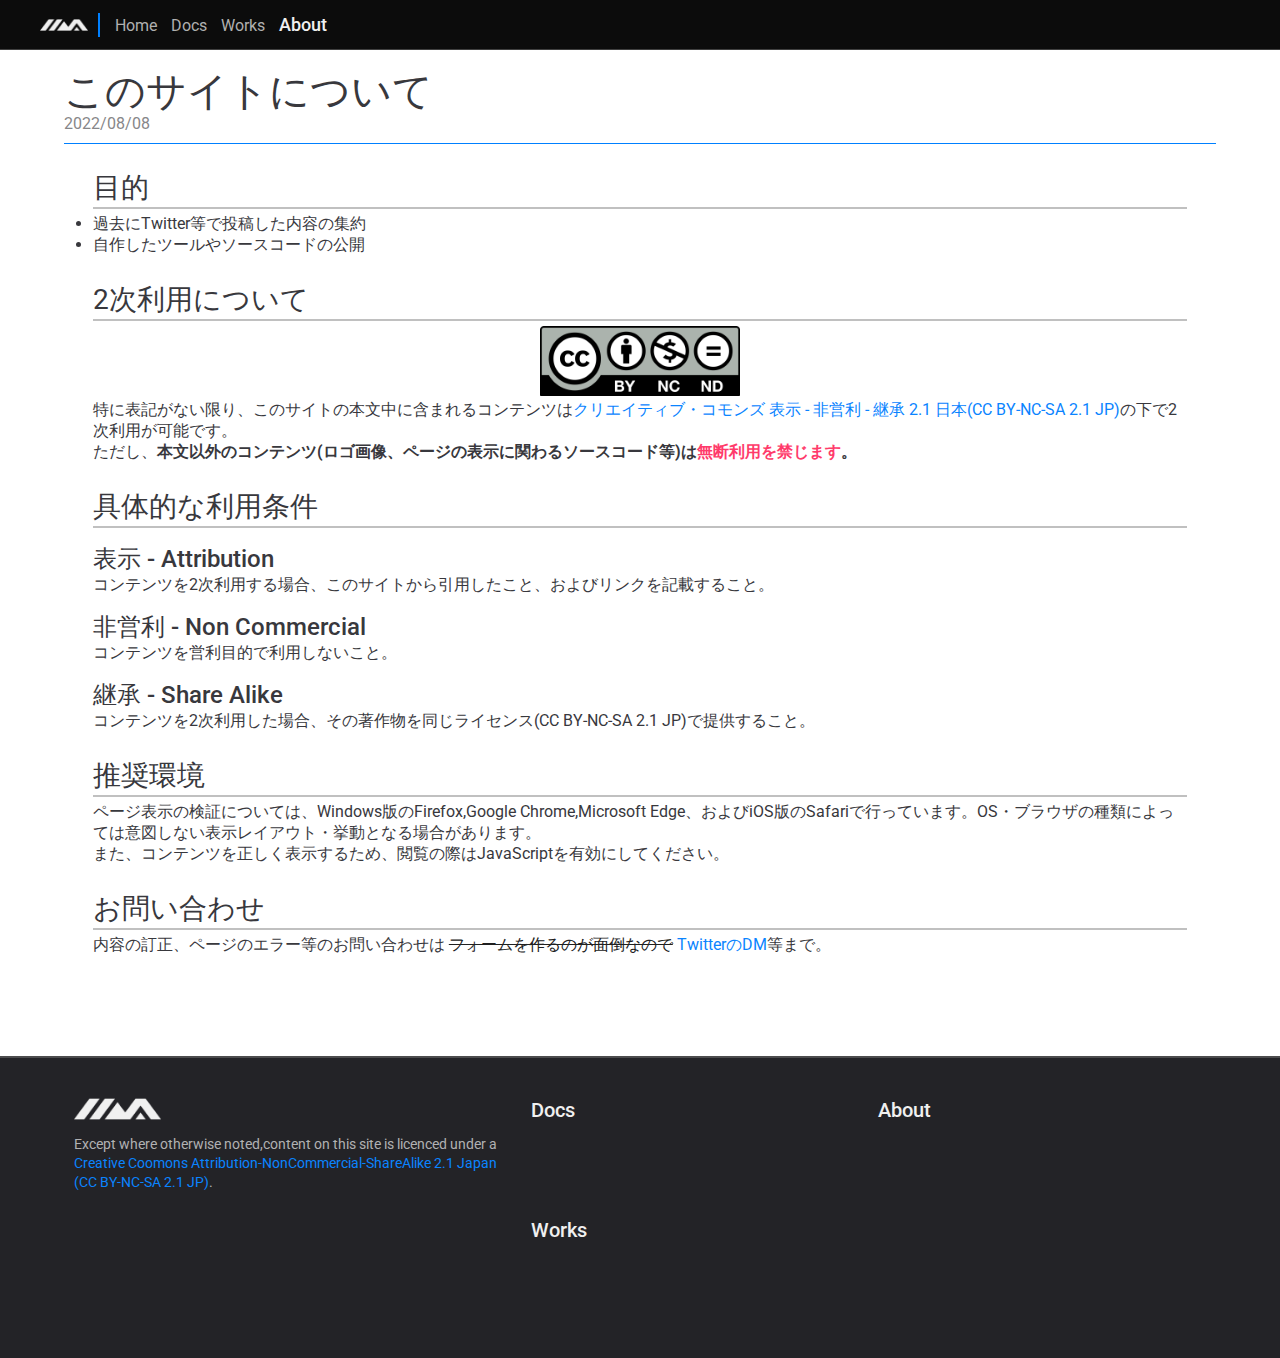
==== commit 536d4ab5: "Update about.html" ====
--- a/about.html
+++ b/about.html
@@ -58,8 +58,13 @@
           <img src="about/img1.png" style="max-width:200px;">
         </div>
         <span>特に表記がない限り、このサイトの本文中に含まれるコンテンツは<a href='https://creativecommons.org/licenses/by-nc-sa/2.1/jp/' target='_blank' rel='noopener noreferrer'>クリエイティブ・コモンズ 表示 - 非営利 - 継承 2.1 日本(CC BY-NC-SA 2.1 JP)</a>の下で2次利用が可能です。<br>ただし、<span style="font-weight:bold;">本文以外のコンテンツ(ロゴ画像、ページの表示に関わるソースコード等)は<span class="text_warn">無断利用を禁じます</span>。</span></span>
-        <h4>具体的な利用条件</h4>
-        <span><span style="font-weight:bold;">表示 - Attribution</span><br>コンテンツを2次利用する場合、このサイトから引用したこと、およびリンクを記載すること。<br><span style="font-weight:bold;">非営利 - Non Commercial</span><br>コンテンツを営利目的で利用しないこと。<br><span style="font-weight:bold;">継承 - Share Alike</span><br>コンテンツを2次利用した場合、その著作物を同じライセンス(CC BY-NC-SA 2.1 JP)で提供すること。</span>
+        <h3>具体的な利用条件</h4>
+        <h4>表示 - Attribution</h4>
+        <span>コンテンツを2次利用する場合、このサイトから引用したこと、およびリンクを記載すること。</span>
+        <h4>非営利 - Non Commercial</h4>
+        <span>コンテンツを営利目的で利用しないこと。</span>
+        <h4>継承 - Share Alike</h4>
+        <span>コンテンツを2次利用した場合、その著作物を同じライセンス(CC BY-NC-SA 2.1 JP)で提供すること。</span>
         <h3>推奨環境</h3>
         <span>ページ表示の検証については、Windows版のFirefox,Google Chrome,Microsoft Edge、およびiOS版のSafariで行っています。OS・ブラウザの種類によっては意図しない表示レイアウト・挙動となる場合があります。<br>また、コンテンツを正しく表示するため、閲覧の際はJavaScriptを有効にしてください。</span>
         <h3>お問い合わせ</h3>
--- a/library/style_common.css
+++ b/library/style_common.css
@@ -1,6 +1,6 @@
 /*
  * style_common.css
- * date: 2022-09-28
+ * date: 2022-11-04
  * (c)2022 vsvw All Rights Reserved.
  */
 /*
@@ -115,12 +115,15 @@
   width: 100%;
 }
 input[type='button']{
+  -webkit-appearance: none;
   background-color: var(--d0c0c0dlf9f9fa);
   border: 2px solid #0a84ff;
   border-radius: 4px;
   color: var(--df0f0f0l101010);
   font-size: 16px;
   margin: 2px;
+  min-width: 75px;
+  padding: 3px;
 }
 input[type='button']:hover{
   background-color: var(--d232327lf9f9fa);
@@ -156,7 +159,24 @@
   background-color: var(--d232327lf9f9fa);
   color: var(--db9b9bal38383a);
 }
+input[type="range"]{
+  -webkit-appearance: none;
+  height: 4px;
+  background-color: var(--d404040lc0c0c0);
+  border-radius: 0px;
+  min-width: 200px;
+}
+input[type="range"]::-webkit-slider-thumb {
+  -webkit-appearance: none;
+  height: 24px;
+  width: 24px;
+  background: #0a84ff;
+  border-radius: 50%;
+  cursor: pointer;
+}
 input[type='text']{
+  -webkit-appearance: none;
+  -webkit-border-radius: 0;
   background-color: var(--d232327lf9f9fa);
   border: none;
   border-bottom: 2px solid #0a84ff;
@@ -167,17 +187,24 @@
   min-width: 200px;
   padding: 0;
 }
+sub{
+  color: var(--db0b0b0l404040);
+  line-height: 0.75;
+}
 sup{
   color: var(--db0b0b0l404040);
   line-height: 0.75;
 }
 table{
-  border: 1px solid #000000;
   border-collapse: collapse;
+  display: block;
   margin: 0;
   padding: 0;
   width: 100%;
 }
+tbody{
+  border: 1px solid #000000;
+}
 textarea{
   background-color: var(--d232327lf9f9fa);
   border: 1px solid #0a84ff;
@@ -186,10 +213,11 @@
   width: 100%;
 }
 select{
+  -webkit-border-radius: 0;
   background-color: var(--d232327lf9f9fa);
   border: none;
-  border-bottom: 1px solid #0a84ff;
-  color: #f0f0f0;
+  border-bottom: 2px solid #0a84ff;
+  color: var(--df0f0f0l101010);
   font-size: 16px;
   height: 30px;
   margin: 6px 4px 4px 4px;
@@ -217,7 +245,7 @@
 td{
   margin: 0;
   padding: 0 5px;
-/*white-space: nowrap;*/
+  white-space: nowrap;
   word-break: break-all;
 }
 .text_warn{
@@ -495,8 +523,7 @@
   color: var(--dffffffl000000;);
 }
 .dmain_table{
-  margin: 0 15%;
-  width: 70%;
+  overflow: auto;
 }
 .code_prev_comment{
   color: var(--d939395l737373);
@@ -558,11 +585,6 @@
   padding: 10px;
 }
 @media (max-width: 1200px){
-  .dmain_table{
-    width: 80%;
-    margin: 0 10%;
-    overflow: auto;
-  }
   .index_title_img > img{
     width: 90%;
     padding: 0 5%;
@@ -729,9 +751,4 @@
   .dmain_img > img{
     max-width: 90%;
   }
-  .dmain_table{
-    width: 90%;
-    margin: 0 5%;
-    overflow: auto;
-  }
-}
+}
